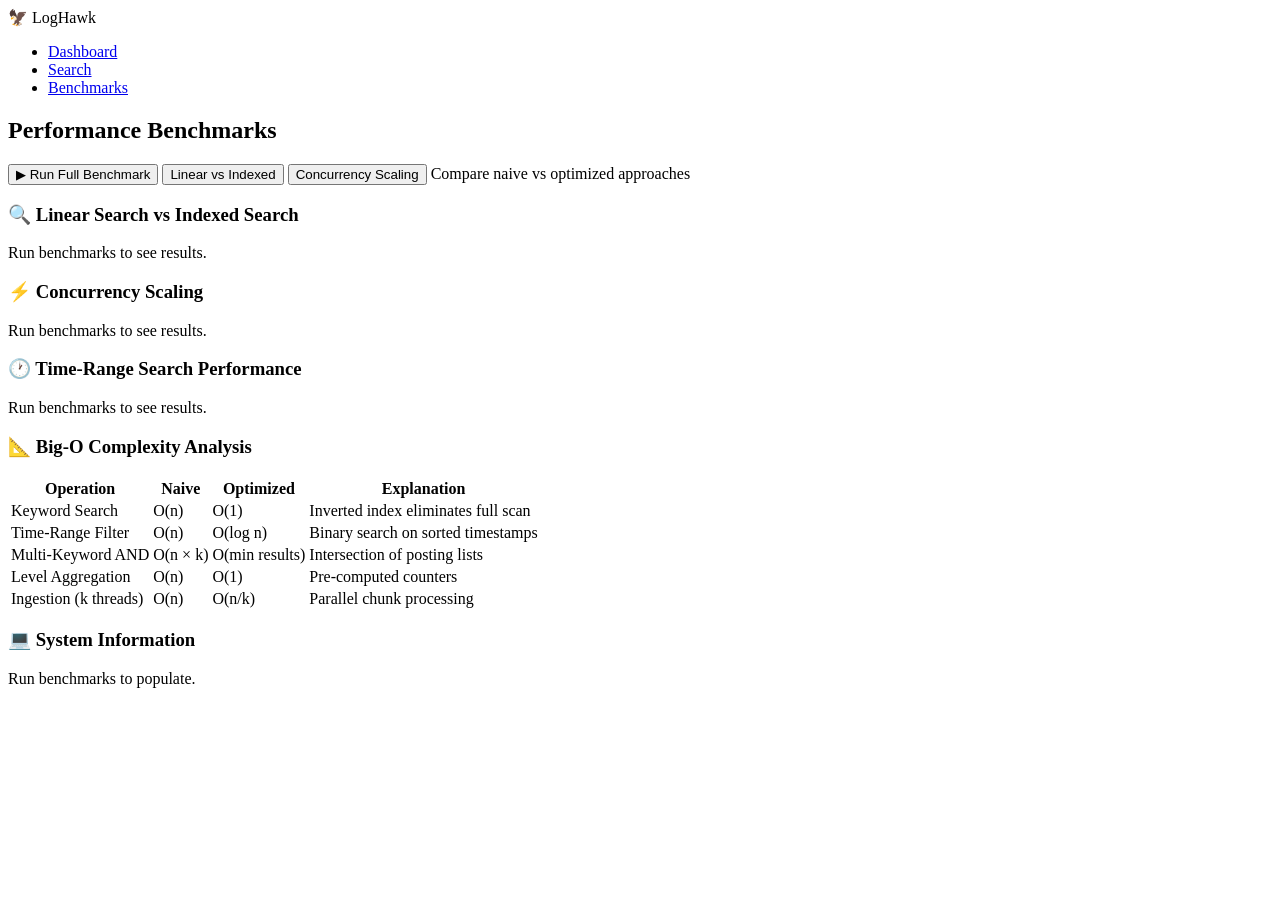
==== src/main/resources/templates/benchmarks.html @ 7a470989 "Basic UI" ====
<!DOCTYPE html>
<html lang="en" xmlns:th="http://www.thymeleaf.org">
<head>
    <meta charset="UTF-8">
    <meta name="viewport" content="width=device-width, initial-scale=1.0">
    <title th:text="${title}">Performance Benchmarks</title>
    <link th:href="@{/css/style.css}" rel="stylesheet">
</head>
<body>
<nav class="navbar">
    <div class="nav-brand">🦅 LogHawk</div>
    <ul class="nav-links">
        <li><a href="/">Dashboard</a></li>
        <li><a href="/search">Search</a></li>
        <li><a href="/benchmarks" class="active">Benchmarks</a></li>
    </ul>
</nav>

<main class="main-content">
    <h2 class="page-title">Performance Benchmarks</h2>

    <div class="action-bar">
        <button onclick="runBenchmark()" class="btn-primary">▶ Run Full Benchmark</button>
        <button onclick="runLinearVsIndexed()" class="btn-secondary">Linear vs Indexed</button>
        <button onclick="runConcurrencyScaling()" class="btn-secondary">Concurrency Scaling</button>
        <span class="help-text">Compare naive vs optimized approaches</span>
    </div>

    <!-- Linear vs Indexed -->
    <div class="card">
        <div class="card-header"><h3>🔍 Linear Search vs Indexed Search</h3></div>
        <div class="card-body" id="linearVsIndexed">
            <p style="color: var(--text-secondary);">Run benchmarks to see results.</p>
        </div>
    </div>

    <!-- Concurrency Scaling -->
    <div class="card">
        <div class="card-header"><h3>⚡ Concurrency Scaling</h3></div>
        <div class="card-body" id="concurrencyScaling">
            <p style="color: var(--text-secondary);">Run benchmarks to see results.</p>
        </div>
    </div>

    <!-- Time Range -->
    <div class="card">
        <div class="card-header"><h3>🕐 Time-Range Search Performance</h3></div>
        <div class="card-body" id="timeRangeSearch">
            <p style="color: var(--text-secondary);">Run benchmarks to see results.</p>
        </div>
    </div>

    <!-- Complexity Table (Always Visible) -->
    <div class="card">
        <div class="card-header"><h3>📐 Big-O Complexity Analysis</h3></div>
        <div class="table-container">
            <table class="complexity-table">
                <thead>
                <tr><th>Operation</th><th>Naive</th><th>Optimized</th><th>Explanation</th></tr>
                </thead>
                <tbody>
                <tr><td>Keyword Search</td><td class="bad">O(n)</td><td class="good">O(1)</td><td>Inverted index eliminates full scan</td></tr>
                <tr><td>Time-Range Filter</td><td class="bad">O(n)</td><td class="good">O(log n)</td><td>Binary search on sorted timestamps</td></tr>
                <tr><td>Multi-Keyword AND</td><td class="bad">O(n × k)</td><td class="good">O(min results)</td><td>Intersection of posting lists</td></tr>
                <tr><td>Level Aggregation</td><td class="bad">O(n)</td><td class="good">O(1)</td><td>Pre-computed counters</td></tr>
                <tr><td>Ingestion (k threads)</td><td class="bad">O(n)</td><td class="good">O(n/k)</td><td>Parallel chunk processing</td></tr>
                </tbody>
            </table>
        </div>
    </div>

    <!-- System Info -->
    <div class="card">
        <div class="card-header"><h3>💻 System Information</h3></div>
        <div class="card-body" id="systemInfo">
            <p style="color: var(--text-secondary);">Run benchmarks to populate.</p>
        </div>
    </div>
</main>

<script th:src="@{/js/benchmark.js}"></script>
</body>
</html>
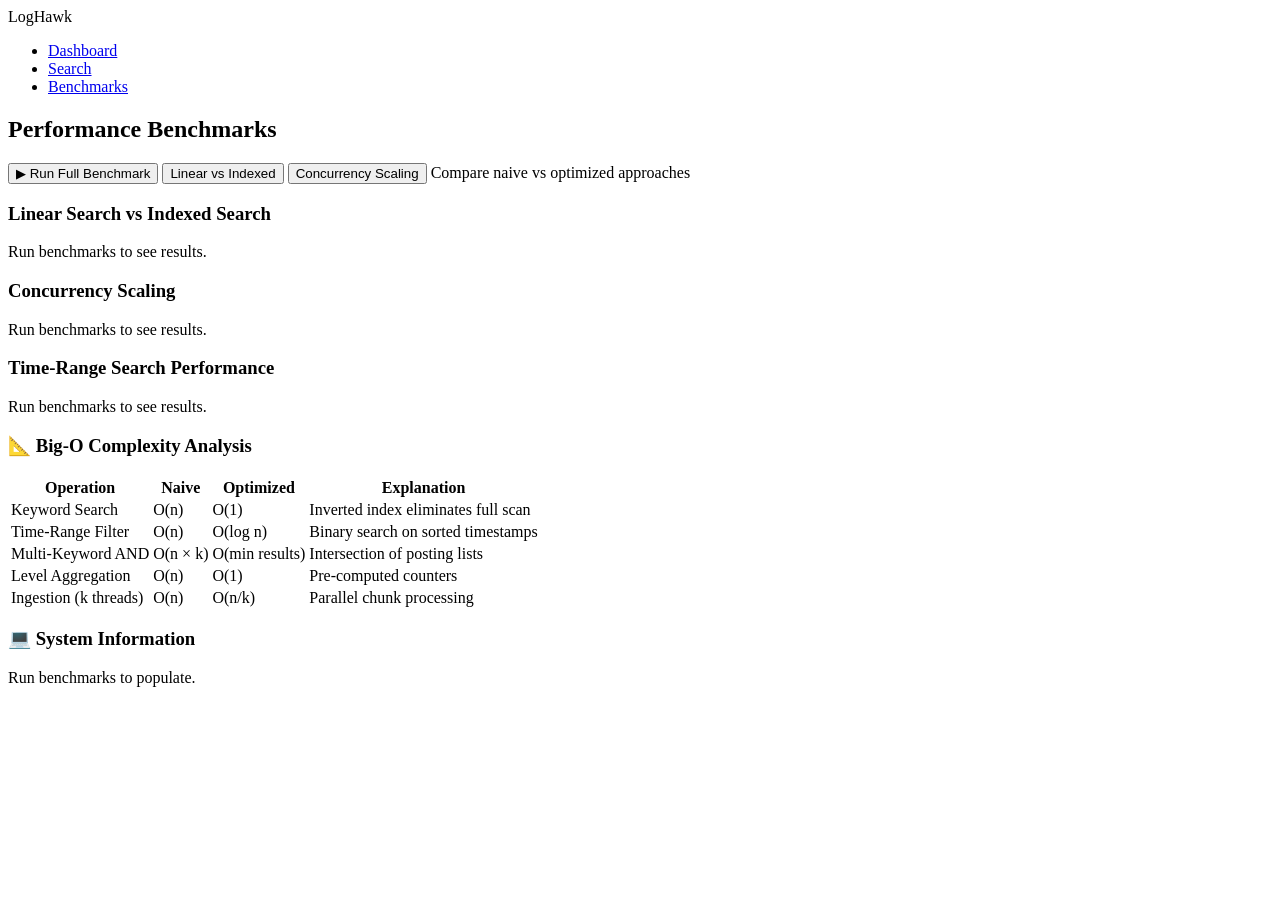
==== commit 09ea07d0: "Minor Changes" ====
--- a/src/main/resources/templates/benchmarks.html
+++ b/src/main/resources/templates/benchmarks.html
@@ -8,7 +8,7 @@
 </head>
 <body>
 <nav class="navbar">
-    <div class="nav-brand">🦅 LogHawk</div>
+    <div class="nav-brand">LogHawk</div>
     <ul class="nav-links">
         <li><a href="/">Dashboard</a></li>
         <li><a href="/search">Search</a></li>
@@ -28,7 +28,7 @@
 
     <!-- Linear vs Indexed -->
     <div class="card">
-        <div class="card-header"><h3>🔍 Linear Search vs Indexed Search</h3></div>
+        <div class="card-header"><h3>Linear Search vs Indexed Search</h3></div>
         <div class="card-body" id="linearVsIndexed">
             <p style="color: var(--text-secondary);">Run benchmarks to see results.</p>
         </div>
@@ -36,7 +36,7 @@
 
     <!-- Concurrency Scaling -->
     <div class="card">
-        <div class="card-header"><h3>⚡ Concurrency Scaling</h3></div>
+        <div class="card-header"><h3>Concurrency Scaling</h3></div>
         <div class="card-body" id="concurrencyScaling">
             <p style="color: var(--text-secondary);">Run benchmarks to see results.</p>
         </div>
@@ -44,7 +44,7 @@
 
     <!-- Time Range -->
     <div class="card">
-        <div class="card-header"><h3>🕐 Time-Range Search Performance</h3></div>
+        <div class="card-header"><h3>Time-Range Search Performance</h3></div>
         <div class="card-body" id="timeRangeSearch">
             <p style="color: var(--text-secondary);">Run benchmarks to see results.</p>
         </div>
